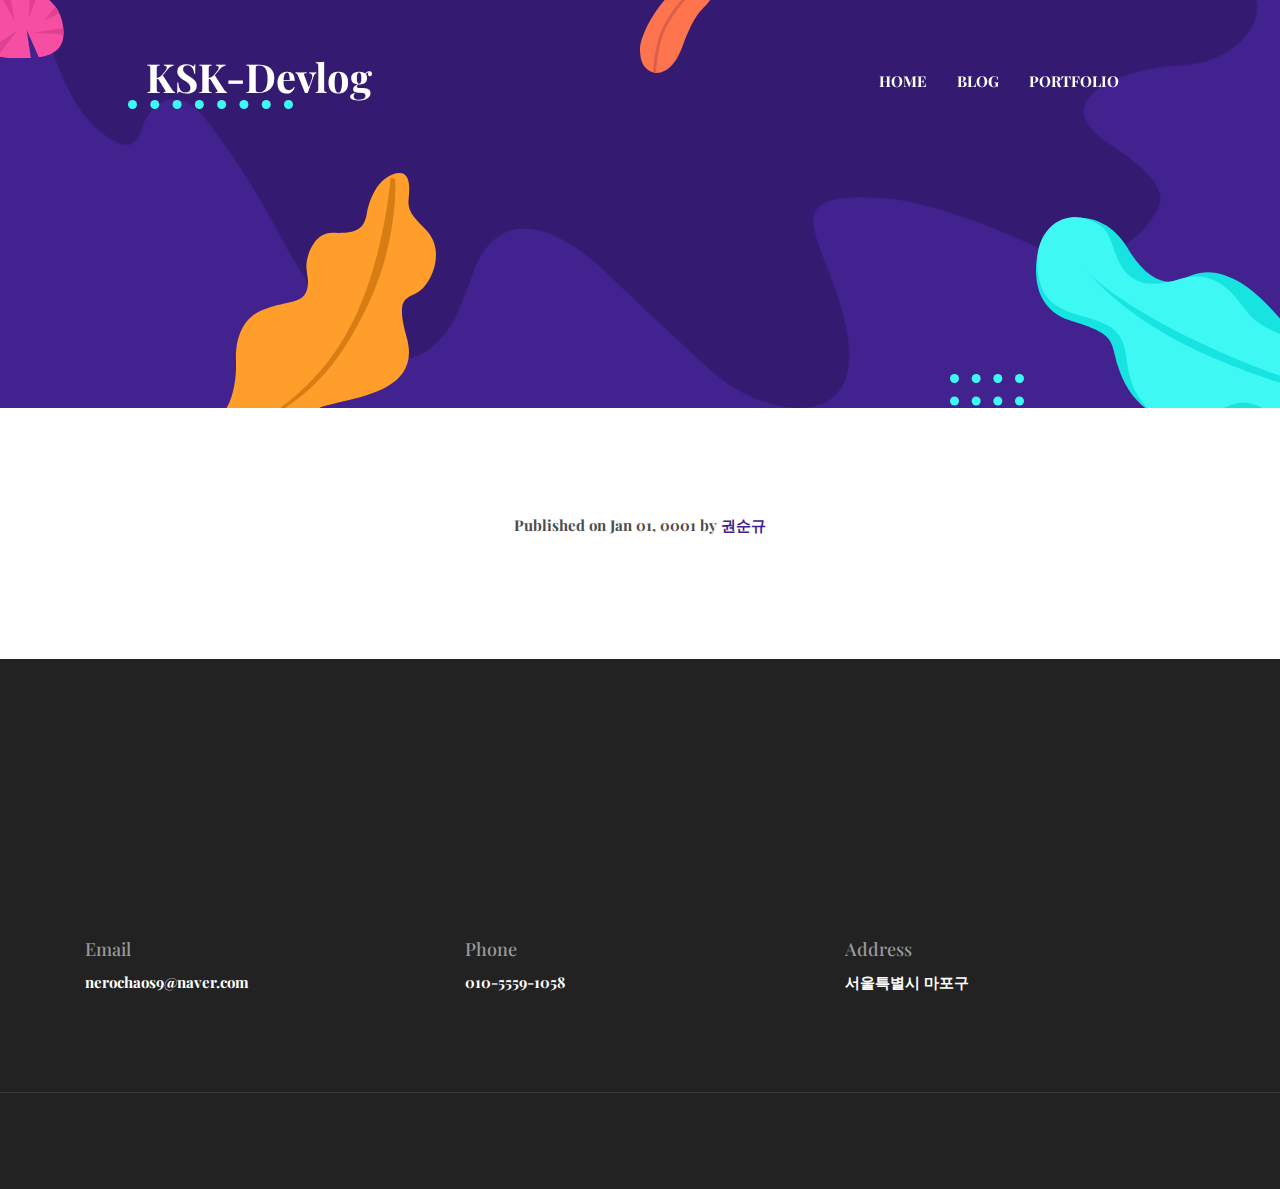
==== about/index.html @ 9ff82514 "first commit" ====
<!DOCTYPE html>
<html lang="en-us"><head>
  <meta charset="utf-8">
  <title></title>

  <!-- mobile responsive meta -->
  <meta name="viewport" content="width=device-width, initial-scale=1, maximum-scale=1">
  <meta name="description" content="">
  <meta name="author" content="권순규">
  <meta name="generator" content="Hugo 0.91.2" />

  

  <style>
    :root{
      --primary-color:#41228e;
    }
  </style>

  <!-- plugins -->
  
  <link rel="stylesheet" href="http://kwonskdev.github.io/plugins/bootstrap/bootstrap.min.css ">
  
  <link rel="stylesheet" href="http://kwonskdev.github.io/plugins/slick/slick.css ">
  
  <link rel="stylesheet" href="http://kwonskdev.github.io/plugins/themify-icons/themify-icons.css ">
  

  <!-- Main Stylesheet -->
  
  <link rel="stylesheet" href="http://kwonskdev.github.io/css/style.min.css" media="screen">

  <!--Favicon-->
  <link rel="shortcut icon" href="http://kwonskdev.github.io/images/favicon.png " type="image/x-icon">
  <link rel="icon" href="http://kwonskdev.github.io/images/favicon.png " type="image/x-icon">

  

  

</head><body><header class="navigation fixed-top">
  <nav class="navbar navbar-expand-lg navbar-dark">
    <a class="navbar-brand" href="http://kwonskdev.github.io/">
      
      <h3 class="text-white font-secondary">KSK-Devlog</h3>
      
    </a>
    <button class="navbar-toggler" type="button" data-toggle="collapse" data-target="#navigation"
      aria-controls="navigation" aria-expanded="false" aria-label="Toggle navigation">
      <span class="navbar-toggler-icon"></span>
    </button>

    <div class="collapse navbar-collapse text-center" id="navigation">
      <ul class="navbar-nav ml-auto">
        <li class="nav-item">
          <a class="nav-link" href="http://kwonskdev.github.io/"> Home </a>
        </li>
        
        
        
        
        
        <li class="nav-item ">
          <a class="nav-link" href="http://kwonskdev.github.io/blog">Blog</a>
        </li>
        
        
        
        
        
        <li class="nav-item ">
          <a class="nav-link" href="http://kwonskdev.github.io/portfolio">Portfolio</a>
        </li>
        
        
      </ul>
    </div>
  </nav>
</header>

  
<section class="page-title bg-primary position-relative overflow-hidden">
  <div class="container">
    <div class="row">
      <div class="col-12 text-center">
        <h1 class="text-white font-secondary"></h1>
      </div>
    </div>
  </div>
  
  <img src="/images/illustrations/page-title.png" alt="illustrations" class="bg-shape-1 w-100">
  <img src="/images/illustrations/leaf-pink-round.svg" alt="illustrations" class="bg-shape-2">
  <img src="/images/illustrations/dots-cyan.svg" alt="illustrations" class="bg-shape-3">
  <img src="/images/illustrations/leaf-orange.svg" alt="illustrations" class="bg-shape-4">
  <img src="/images/illustrations/leaf-yellow.svg" alt="illustrations" class="bg-shape-5">
  <img src="/images/illustrations/dots-group-cyan.svg" alt="illustrations" class="bg-shape-6">
  <img src="/images/illustrations/leaf-cyan-lg.svg" alt="illustrations" class="bg-shape-7">
</section>



  <section class="section">
    <div class="container">
      <div class="row justify-content-center">
        <div class="col-lg-9 text-center mb-4">
          <img src="http://kwonskdev.github.io/" alt="" class="img-fluid rounded mb-4">
          <p class="font-secondary">Published on Jan 01, 0001 by <span class="text-primary">권순규</span></p>
        </div>
        <div class="col-lg-9">
          <div class="content">
            
          </div>
        </div>
      </div>
    </div>
  </section>




<footer class="bg-dark footer-section">
  <div class="section">
    <div class="container">
      <div class="row">
        <div class="col-md-4">
          <h5 class="text-light">Email</h5>
          <p class="text-white paragraph-lg font-secondary"><a href="mailto:nerochaos9@naver.com">nerochaos9@naver.com</a></p>
        </div>
        <div class="col-md-4">
          <h5 class="text-light">Phone</h5>
          <p class="text-white paragraph-lg font-secondary"><a href="tel:010-5559-1058">010-5559-1058</a></p>
        </div>
        <div class="col-md-4">
          <h5 class="text-light">Address</h5>
          <p class="text-white paragraph-lg font-secondary">서울특별시 마포구</p>
        </div>
      </div>
    </div>
  </div>
  <div class="footer-bottom border-top text-center border-dark py-5">
    <p class="mb-0 text-light"></p>
  </div>
</footer>


<!-- Google Map API -->

<script src="https://maps.googleapis.com/maps/api/js?key=&amp;#038;types=%28cities%29&amp;#038;libraries=places&amp;#038;language=en"></script>


<!-- JS Plugins -->

<script src="http://kwonskdev.github.io/plugins/jQuery/jquery.min.js"></script>

<script src="http://kwonskdev.github.io/plugins/bootstrap/bootstrap.min.js"></script>

<script src="http://kwonskdev.github.io/plugins/slick/slick.min.js"></script>

<script src="http://kwonskdev.github.io/plugins/shuffle/shuffle.min.js"></script>

<script src="http://kwonskdev.github.io/plugins/google-map/map.js"></script>


<!-- Main Script -->

<script src="http://kwonskdev.github.io/js/script.min.js"></script>



</body>

</html>
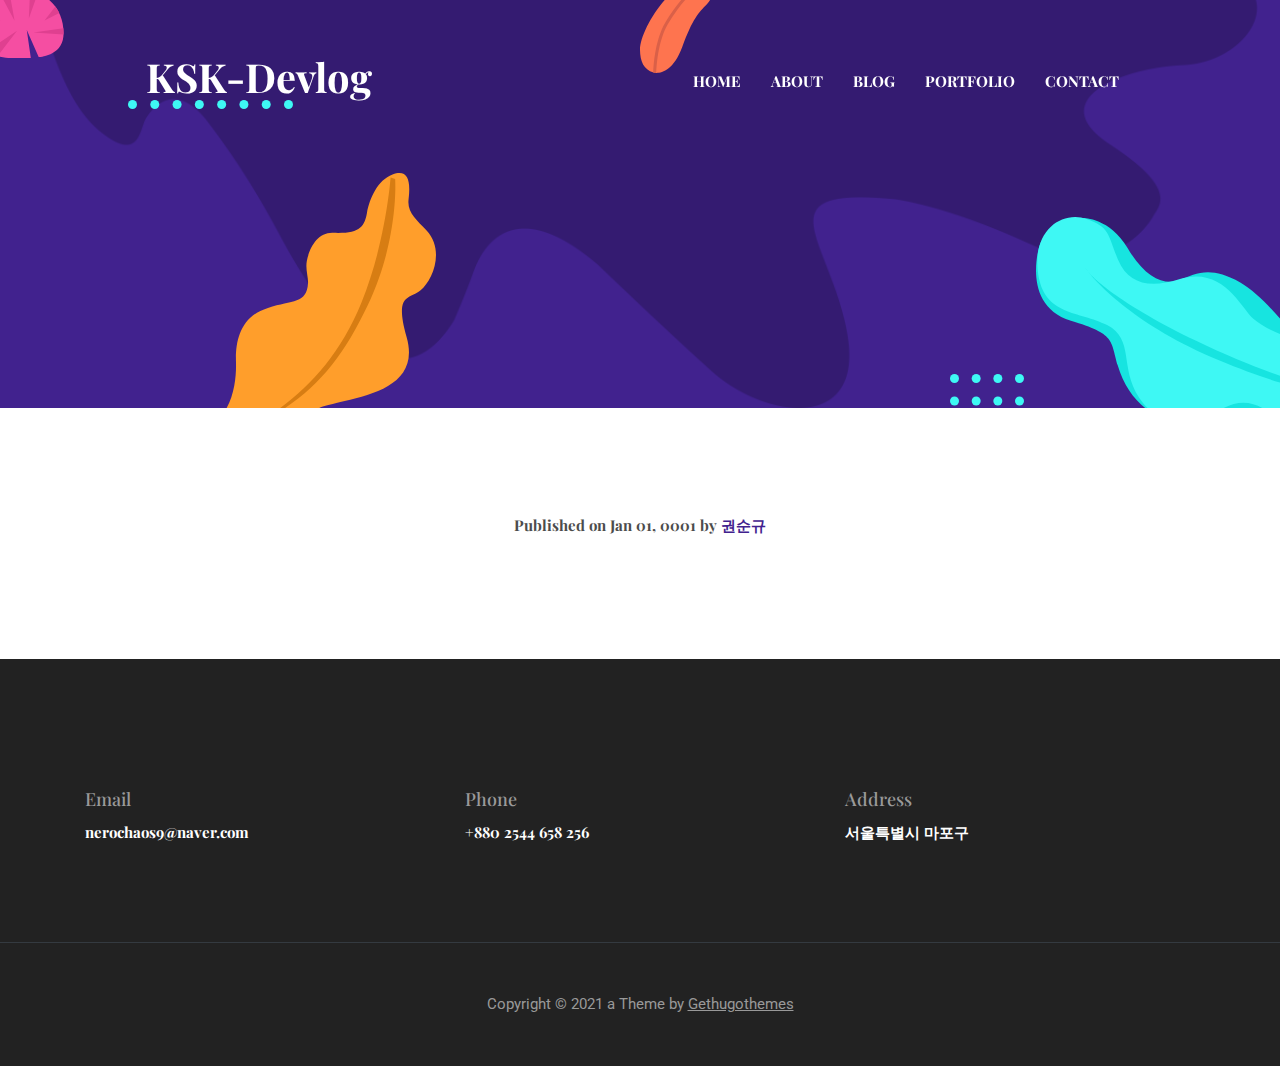
==== commit 4c5dc4b3: "<feat>: Add dropdown menu in blog page" ====
--- a/about/index.html
+++ b/about/index.html
@@ -5,7 +5,7 @@
 
   <!-- mobile responsive meta -->
   <meta name="viewport" content="width=device-width, initial-scale=1, maximum-scale=1">
-  <meta name="description" content="">
+  <meta name="description" content="This is meta description">
   <meta name="author" content="권순규">
   <meta name="generator" content="Hugo 0.91.2" />
 
@@ -19,28 +19,46 @@
 
   <!-- plugins -->
   
-  <link rel="stylesheet" href="http://kwonskdev.github.io/plugins/bootstrap/bootstrap.min.css ">
-  
-  <link rel="stylesheet" href="http://kwonskdev.github.io/plugins/slick/slick.css ">
-  
-  <link rel="stylesheet" href="http://kwonskdev.github.io/plugins/themify-icons/themify-icons.css ">
+  <link rel="stylesheet" href="https://kwonskdev.github.io/plugins/bootstrap/bootstrap.min.css ">
+  
+  <link rel="stylesheet" href="https://kwonskdev.github.io/plugins/slick/slick.css ">
+  
+  <link rel="stylesheet" href="https://kwonskdev.github.io/plugins/themify-icons/themify-icons.css ">
   
 
   <!-- Main Stylesheet -->
   
-  <link rel="stylesheet" href="http://kwonskdev.github.io/css/style.min.css" media="screen">
+  <link rel="stylesheet" href="https://kwonskdev.github.io/css/style.min.css" media="screen">
 
   <!--Favicon-->
-  <link rel="shortcut icon" href="http://kwonskdev.github.io/images/favicon.png " type="image/x-icon">
-  <link rel="icon" href="http://kwonskdev.github.io/images/favicon.png " type="image/x-icon">
-
-  
-
-  
-
-</head><body><header class="navigation fixed-top">
+  <link rel="shortcut icon" href="https://kwonskdev.github.io/images/favicon.png " type="image/x-icon">
+  <link rel="icon" href="https://kwonskdev.github.io/images/favicon.png " type="image/x-icon">
+
+  
+
+  
+
+  
+  <link rel="stylesheet" href="https://kwonskdev.github.io/css/custom.css">
+  
+
+  
+    <script type="text/javascript" src="https://kwonskdev.github.io/js/custom.js"></script>
+  
+  
+  <link rel="stylesheet" href="https://maxcdn.bootstrapcdn.com/font-awesome/4.7.0/css/font-awesome.min.css">
+
+</head><body onscroll="hide_sidebar();">
+<!-- preloader start -->
+<div class="preloader">
+  
+  <img src="/images/preloader.gif " alt="preloader">
+  
+</div>
+<!-- preloader end -->
+<header class="navigation fixed-top">
   <nav class="navbar navbar-expand-lg navbar-dark">
-    <a class="navbar-brand" href="http://kwonskdev.github.io/">
+    <a class="navbar-brand" href="https://kwonskdev.github.io/">
       
       <h3 class="text-white font-secondary">KSK-Devlog</h3>
       
@@ -53,23 +71,39 @@
     <div class="collapse navbar-collapse text-center" id="navigation">
       <ul class="navbar-nav ml-auto">
         <li class="nav-item">
-          <a class="nav-link" href="http://kwonskdev.github.io/"> Home </a>
-        </li>
-        
-        
-        
-        
-        
-        <li class="nav-item ">
-          <a class="nav-link" href="http://kwonskdev.github.io/blog">Blog</a>
-        </li>
-        
-        
-        
-        
-        
-        <li class="nav-item ">
-          <a class="nav-link" href="http://kwonskdev.github.io/portfolio">Portfolio</a>
+          <a class="nav-link" href="https://kwonskdev.github.io/"> Home </a>
+        </li>
+        
+        
+        
+        
+        
+        <li class="nav-item ">
+          <a class="nav-link" href="https://kwonskdev.github.io/about">About</a>
+        </li>
+        
+        
+        
+        
+        
+        <li class="nav-item ">
+          <a class="nav-link" href="https://kwonskdev.github.io/blog">Blog</a>
+        </li>
+        
+        
+        
+        
+        
+        <li class="nav-item ">
+          <a class="nav-link" href="https://kwonskdev.github.io/portfolio">Portfolio</a>
+        </li>
+        
+        
+        
+        
+        
+        <li class="nav-item ">
+          <a class="nav-link" href="https://kwonskdev.github.io/contact">Contact</a>
         </li>
         
         
@@ -103,7 +137,7 @@
     <div class="container">
       <div class="row justify-content-center">
         <div class="col-lg-9 text-center mb-4">
-          <img src="http://kwonskdev.github.io/" alt="" class="img-fluid rounded mb-4">
+          <img src="https://kwonskdev.github.io/" alt="" class="img-fluid rounded mb-4">
           <p class="font-secondary">Published on Jan 01, 0001 by <span class="text-primary">권순규</span></p>
         </div>
         <div class="col-lg-9">
@@ -118,7 +152,7 @@
 
 
 
-<footer class="bg-dark footer-section">
+<footer class="bg-dark footer-section" id="footer" style="padding-top:50px;">
   <div class="section">
     <div class="container">
       <div class="row">
@@ -128,7 +162,7 @@
         </div>
         <div class="col-md-4">
           <h5 class="text-light">Phone</h5>
-          <p class="text-white paragraph-lg font-secondary"><a href="tel:010-5559-1058">010-5559-1058</a></p>
+          <p class="text-white paragraph-lg font-secondary"><a href="tel:&#43;880%202544%20658%20256">&#43;880 2544 658 256</a></p>
         </div>
         <div class="col-md-4">
           <h5 class="text-light">Address</h5>
@@ -138,7 +172,7 @@
     </div>
   </div>
   <div class="footer-bottom border-top text-center border-dark py-5">
-    <p class="mb-0 text-light"></p>
+    <p class="mb-0 text-light">Copyright © 2021 a Theme by <a href="https://gethugothemes.com">Gethugothemes</a></p>
   </div>
 </footer>
 
@@ -150,23 +184,63 @@
 
 <!-- JS Plugins -->
 
-<script src="http://kwonskdev.github.io/plugins/jQuery/jquery.min.js"></script>
-
-<script src="http://kwonskdev.github.io/plugins/bootstrap/bootstrap.min.js"></script>
-
-<script src="http://kwonskdev.github.io/plugins/slick/slick.min.js"></script>
-
-<script src="http://kwonskdev.github.io/plugins/shuffle/shuffle.min.js"></script>
-
-<script src="http://kwonskdev.github.io/plugins/google-map/map.js"></script>
+<script src="https://kwonskdev.github.io/plugins/jQuery/jquery.min.js"></script>
+
+<script src="https://kwonskdev.github.io/plugins/bootstrap/bootstrap.min.js"></script>
+
+<script src="https://kwonskdev.github.io/plugins/slick/slick.min.js"></script>
+
+<script src="https://kwonskdev.github.io/plugins/shuffle/shuffle.min.js"></script>
+
+<script src="https://kwonskdev.github.io/plugins/google-map/map.js"></script>
 
 
 <!-- Main Script -->
 
-<script src="http://kwonskdev.github.io/js/script.min.js"></script>
-
-
-
+<script src="https://kwonskdev.github.io/js/script.min.js"></script>
+
+
+
+
+<script src="https://cdnjs.cloudflare.com/ajax/libs/js-cookie/2.2.1/js.cookie.min.js"></script>
+<div id="js-cookie-box" class="cookie-box cookie-box-hide">
+	This site uses cookies. By continuing to use this website, you agree to their use. <span id="js-cookie-button" class="btn btn-sm btn-primary ml-2">I Accept</span>
+</div>
+<script>
+	(function ($) {
+		const cookieBox = document.getElementById('js-cookie-box');
+		const cookieButton = document.getElementById('js-cookie-button');
+		if (!Cookies.get('cookie-box')) {
+			cookieBox.classList.remove('cookie-box-hide');
+			cookieButton.onclick = function () {
+				Cookies.set('cookie-box', true, {
+					expires:  2 
+				});
+				cookieBox.classList.add('cookie-box-hide');
+			};
+		}
+	})(jQuery);
+</script>
+
+
+<style>
+.cookie-box {
+  position: fixed;
+  left: 0;
+  right: 0;
+  bottom: 0;
+  text-align: center;
+  z-index: 9999;
+  padding: 1rem 2rem;
+  background: rgb(71, 71, 71);
+  transition: all .75s cubic-bezier(.19, 1, .22, 1);
+  color: #fdfdfd;
+}
+
+.cookie-box-hide {
+  display: none;
+}
+</style>
 </body>
 
 </html>